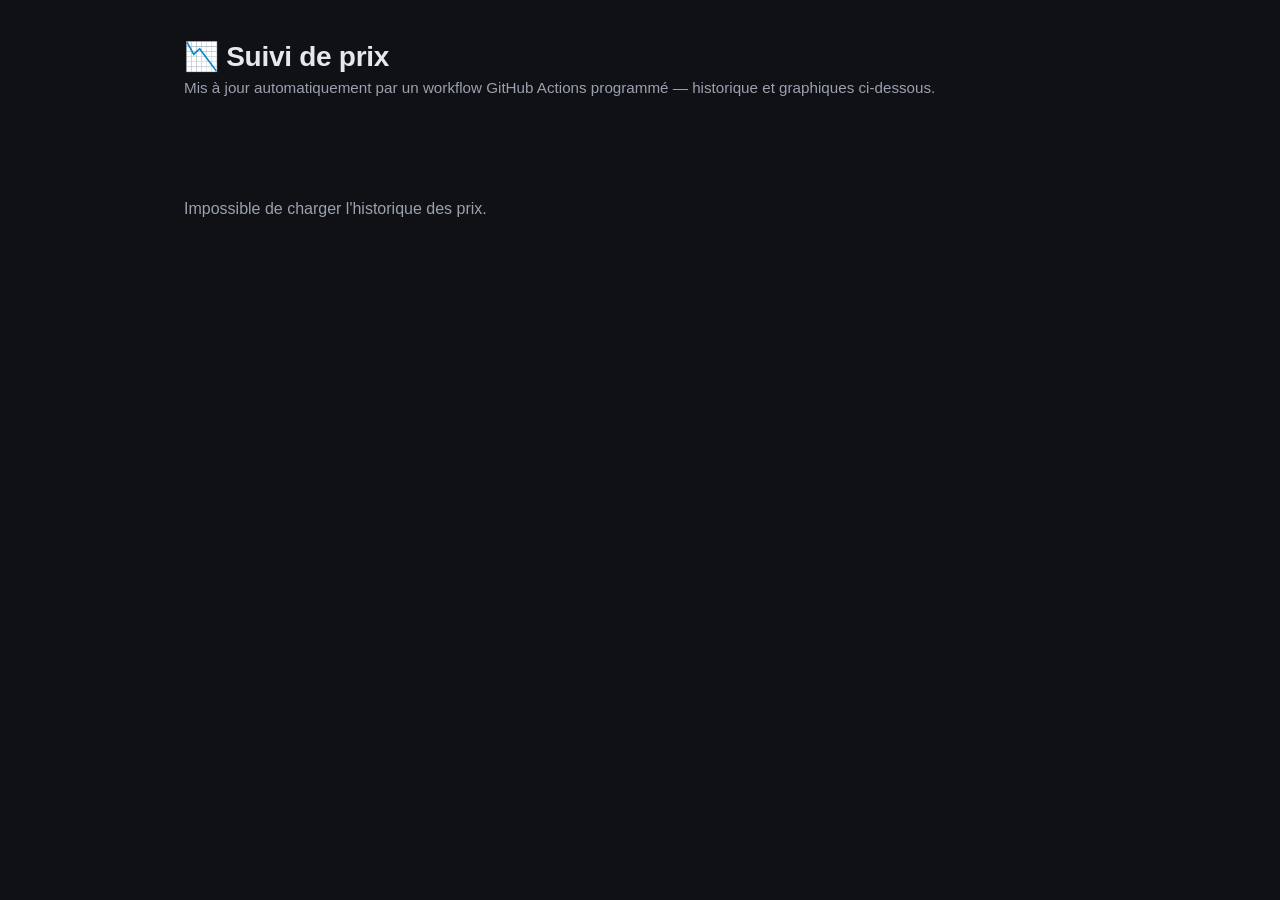
==== docs/index.html @ c9ff73dd "first commit" ====
<!doctype html>
<html lang="fr">
<head>
<meta charset="utf-8" />
<meta name="viewport" content="width=device-width, initial-scale=1" />
<title>Suivi de prix</title>
<style>
  :root {
    --bg: #0f1115;
    --bg-card: #171a21;
    --border: #262b36;
    --text: #e6e8ec;
    --text-soft: #9aa1af;
    --accent-drop: #4ade80;
    --accent-rise: #f87171;
    --accent-flat: #7c8394;
  }
  * { box-sizing: border-box; }
  body {
    margin: 0;
    background: var(--bg);
    color: var(--text);
    font-family: -apple-system, BlinkMacSystemFont, "Segoe UI", Inter, sans-serif;
  }
  header {
    padding: 2.5rem 1.5rem 1.5rem;
    max-width: 960px;
    margin: 0 auto;
  }
  header h1 {
    margin: 0 0 0.4rem;
    font-size: 1.75rem;
    letter-spacing: -0.01em;
  }
  header p {
    margin: 0;
    color: var(--text-soft);
    font-size: 0.95rem;
  }
  main {
    max-width: 960px;
    margin: 0 auto;
    padding: 0 1.5rem 3rem;
    display: grid;
    gap: 1rem;
    grid-template-columns: repeat(auto-fill, minmax(300px, 1fr));
  }
  .card {
    background: var(--bg-card);
    border: 1px solid var(--border);
    border-radius: 12px;
    padding: 1.25rem;
    display: flex;
    flex-direction: column;
    gap: 0.6rem;
  }
  .card h2 {
    margin: 0;
    font-size: 1rem;
    font-weight: 600;
  }
  .card a {
    color: inherit;
    text-decoration: none;
  }
  .card a:hover {
    text-decoration: underline;
  }
  .price-row {
    display: flex;
    align-items: baseline;
    gap: 0.5rem;
  }
  .price {
    font-size: 1.6rem;
    font-weight: 700;
  }
  .delta {
    font-size: 0.85rem;
    font-weight: 600;
  }
  .delta.drop { color: var(--accent-drop); }
  .delta.rise { color: var(--accent-rise); }
  .delta.flat { color: var(--accent-flat); }
  .meta {
    font-size: 0.8rem;
    color: var(--text-soft);
  }
  svg.sparkline {
    width: 100%;
    height: 48px;
    display: block;
  }
  .empty, .error {
    max-width: 960px;
    margin: 2rem auto;
    padding: 0 1.5rem;
    color: var(--text-soft);
  }
</style>
</head>
<body>
  <header>
    <h1>📉 Suivi de prix</h1>
    <p>Mis à jour automatiquement par un workflow GitHub Actions programmé — historique et graphiques ci-dessous.</p>
  </header>
  <main id="products"></main>
  <p class="empty" id="empty-state" hidden>Aucun produit suivi pour l'instant — le premier run programmé remplira cette page.</p>
  <p class="error" id="error-state" hidden>Impossible de charger l'historique des prix.</p>

  <script>
    async function loadHistory() {
      try {
        const response = await fetch("./data/price-history.json", { cache: "no-store" });
        if (!response.ok) throw new Error(response.statusText);
        return await response.json();
      } catch (err) {
        document.getElementById("error-state").hidden = false;
        return null;
      }
    }

    function formatPrice(value, currency) {
      const symbols = { EUR: "€", USD: "$", GBP: "£" };
      const symbol = symbols[currency] ?? currency;
      return `${Number(value).toFixed(2)} ${symbol}`;
    }

    function buildSparkline(history) {
      if (history.length < 2) return "";
      const prices = history.map((h) => Number(h.price));
      const min = Math.min(...prices);
      const max = Math.max(...prices);
      const range = max - min || 1;
      const width = 280;
      const height = 40;
      const step = width / (prices.length - 1);
      const points = prices
        .map((p, i) => {
          const x = i * step;
          const y = height - ((p - min) / range) * height;
          return `${x.toFixed(1)},${y.toFixed(1)}`;
        })
        .join(" ");
      const trendUp = prices[prices.length - 1] > prices[0];
      const stroke = trendUp ? "var(--accent-rise)" : "var(--accent-drop)";
      return `<svg class="sparkline" viewBox="0 0 ${width} ${height}" preserveAspectRatio="none">
        <polyline points="${points}" fill="none" stroke="${stroke}" stroke-width="2" stroke-linejoin="round" stroke-linecap="round" />
      </svg>`;
    }

    function renderProduct(id, data) {
      const history = data.history ?? [];
      const current = history.at(-1);
      const previous = history.at(-2);
      let deltaHtml = "";
      if (current && previous) {
        const diff = Number(current.price) - Number(previous.price);
        const cls = diff < 0 ? "drop" : diff > 0 ? "rise" : "flat";
        const sign = diff > 0 ? "+" : "";
        deltaHtml = `<span class="delta ${cls}">${sign}${diff.toFixed(2)}</span>`;
      }
      const priceHtml = current
        ? `<span class="price">${formatPrice(current.price, data.currency)}</span>`
        : `<span class="price">—</span>`;
      const checked = data.last_checked
        ? new Date(data.last_checked).toLocaleString("fr-FR")
        : "jamais";

      const card = document.createElement("div");
      card.className = "card";
      card.innerHTML = `
        <h2><a href="${data.url}" target="_blank" rel="noopener">${data.name ?? id}</a></h2>
        <div class="price-row">${priceHtml}${deltaHtml}</div>
        ${buildSparkline(history)}
        <div class="meta">${history.length} relevé(s) · dernière vérification : ${checked}</div>
      `;
      return card;
    }

    loadHistory().then((data) => {
      if (!data) return;
      const ids = Object.keys(data);
      const container = document.getElementById("products");
      if (ids.length === 0) {
        document.getElementById("empty-state").hidden = false;
        return;
      }
      for (const id of ids) {
        container.appendChild(renderProduct(id, data[id]));
      }
    });
  </script>
</body>
</html>
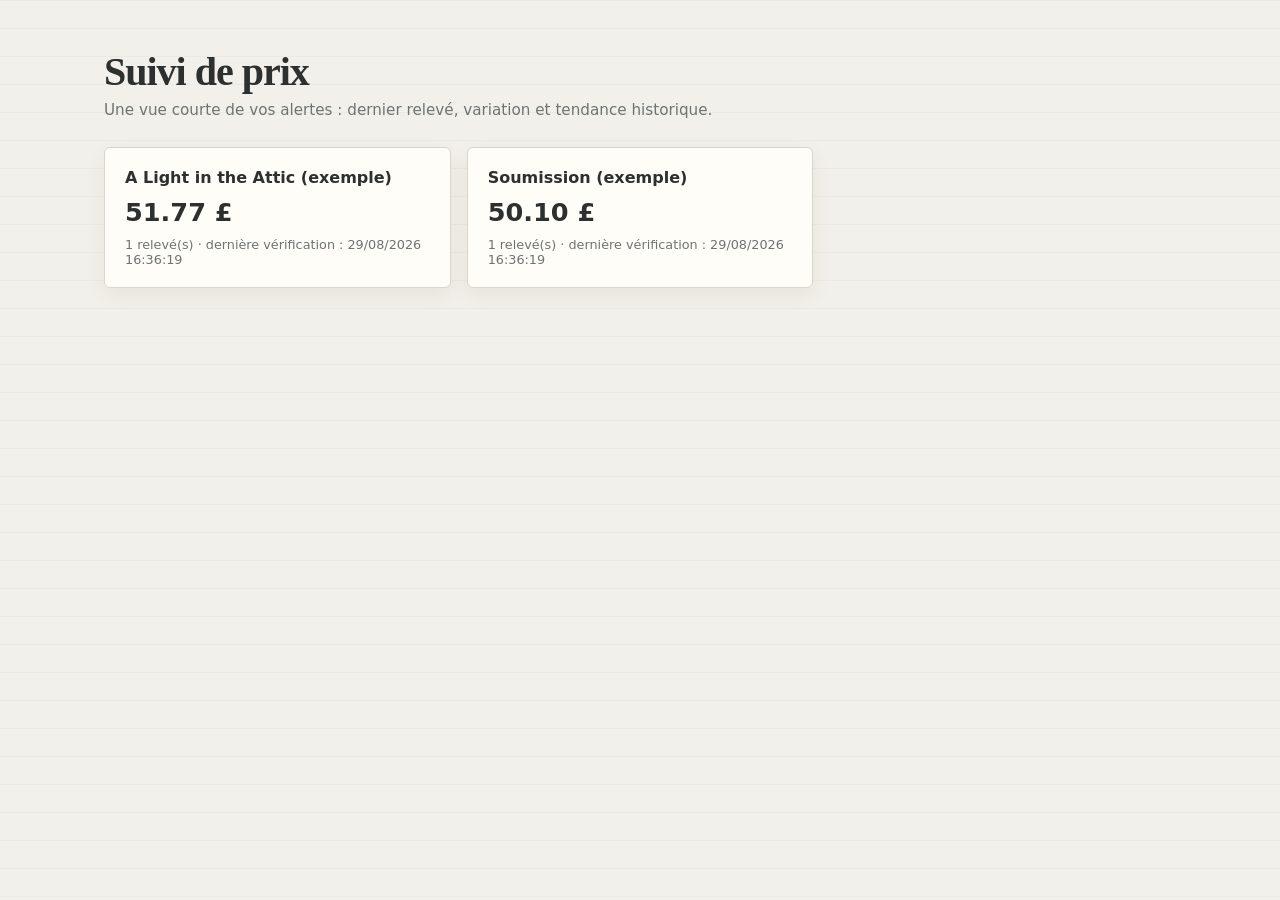
==== commit 49351165: "style: improve price tracker monitoring dashboard" ====
--- a/docs/index.html
+++ b/docs/index.html
@@ -6,31 +6,35 @@
 <title>Suivi de prix</title>
 <style>
   :root {
-    --bg: #0f1115;
-    --bg-card: #171a21;
-    --border: #262b36;
-    --text: #e6e8ec;
-    --text-soft: #9aa1af;
-    --accent-drop: #4ade80;
-    --accent-rise: #f87171;
-    --accent-flat: #7c8394;
+    --bg: #f2f0ea;
+    --bg-card: #fffdf8;
+    --border: #d9d5cb;
+    --text: #2c302f;
+    --text-soft: #6d7471;
+    --accent-drop: #2e7d58;
+    --accent-rise: #b75447;
+    --accent-flat: #7b817d;
+    --accent-watch: #c58a27;
   }
   * { box-sizing: border-box; }
   body {
     margin: 0;
     background: var(--bg);
     color: var(--text);
-    font-family: -apple-system, BlinkMacSystemFont, "Segoe UI", Inter, sans-serif;
+    font-family: Inter, ui-sans-serif, system-ui, -apple-system, "Segoe UI", sans-serif;
+    background-image: linear-gradient(rgba(44, 48, 47, 0.035) 1px, transparent 1px);
+    background-size: 100% 28px;
   }
   header {
-    padding: 2.5rem 1.5rem 1.5rem;
-    max-width: 960px;
+    padding: 3rem 1.5rem 1.75rem;
+    max-width: 1120px;
     margin: 0 auto;
   }
   header h1 {
     margin: 0 0 0.4rem;
-    font-size: 1.75rem;
-    letter-spacing: -0.01em;
+    font-family: Georgia, "Times New Roman", serif;
+    font-size: clamp(1.9rem, 4vw, 2.5rem);
+    letter-spacing: -0.025em;
   }
   header p {
     margin: 0;
@@ -38,7 +42,7 @@
     font-size: 0.95rem;
   }
   main {
-    max-width: 960px;
+    max-width: 1120px;
     margin: 0 auto;
     padding: 0 1.5rem 3rem;
     display: grid;
@@ -48,8 +52,9 @@
   .card {
     background: var(--bg-card);
     border: 1px solid var(--border);
-    border-radius: 12px;
+    border-radius: 6px;
     padding: 1.25rem;
+    box-shadow: 0 8px 20px rgba(72, 65, 49, 0.07);
     display: flex;
     flex-direction: column;
     gap: 0.6rem;
@@ -101,8 +106,8 @@
 </head>
 <body>
   <header>
-    <h1>📉 Suivi de prix</h1>
-    <p>Mis à jour automatiquement par un workflow GitHub Actions programmé — historique et graphiques ci-dessous.</p>
+    <h1>Suivi de prix</h1>
+    <p>Une vue courte de vos alertes : dernier relevé, variation et tendance historique.</p>
   </header>
   <main id="products"></main>
   <p class="empty" id="empty-state" hidden>Aucun produit suivi pour l'instant — le premier run programmé remplira cette page.</p>
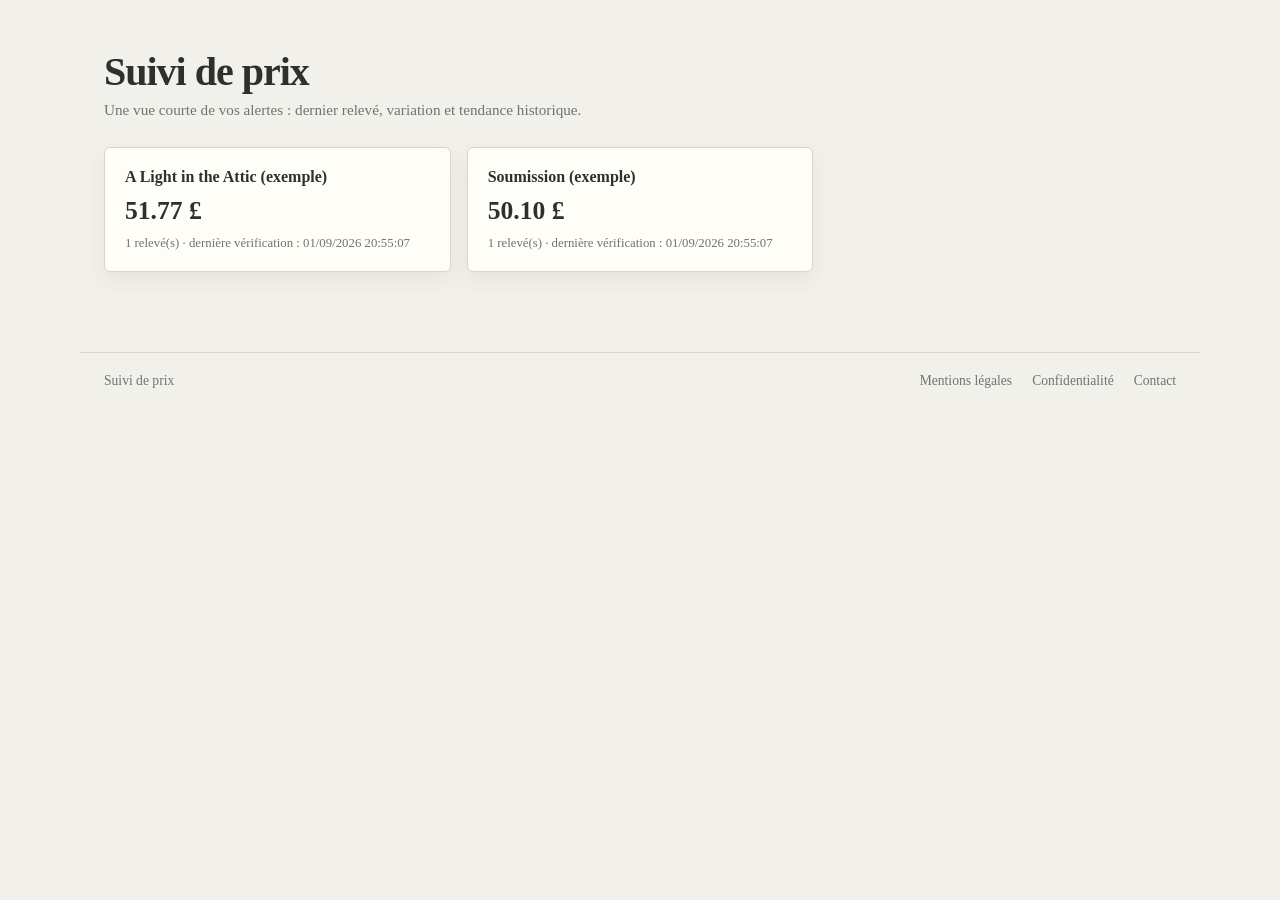
==== commit 69ab18ae: "update" ====
--- a/docs/index.html
+++ b/docs/index.html
@@ -15,15 +15,14 @@
     --accent-rise: #b75447;
     --accent-flat: #7b817d;
     --accent-watch: #c58a27;
+    --card-shadow: rgba(72, 65, 49, 0.07);
   }
   * { box-sizing: border-box; }
   body {
     margin: 0;
     background: var(--bg);
     color: var(--text);
-    font-family: Inter, ui-sans-serif, system-ui, -apple-system, "Segoe UI", sans-serif;
-    background-image: linear-gradient(rgba(44, 48, 47, 0.035) 1px, transparent 1px);
-    background-size: 100% 28px;
+    font-family: Georgia, "Times New Roman", serif;
   }
   header {
     padding: 3rem 1.5rem 1.75rem;
@@ -54,7 +53,7 @@
     border: 1px solid var(--border);
     border-radius: 6px;
     padding: 1.25rem;
-    box-shadow: 0 8px 20px rgba(72, 65, 49, 0.07);
+    box-shadow: 0 8px 20px var(--card-shadow);
     display: flex;
     flex-direction: column;
     gap: 0.6rem;
@@ -101,6 +100,32 @@
     margin: 2rem auto;
     padding: 0 1.5rem;
     color: var(--text-soft);
+  }
+  .site-footer {
+    max-width: 1120px;
+    margin: 2rem auto 0;
+    padding: 1.25rem 1.5rem 2rem;
+    border-top: 1px solid var(--border);
+    display: flex;
+    align-items: center;
+    justify-content: space-between;
+    gap: 1rem;
+    flex-wrap: wrap;
+    color: var(--text-soft);
+    font-size: 0.85rem;
+  }
+  .site-footer nav {
+    display: flex;
+    gap: 1.25rem;
+    flex-wrap: wrap;
+  }
+  .site-footer a {
+    color: var(--text-soft);
+    text-decoration: none;
+  }
+  .site-footer a:hover {
+    color: var(--text);
+    text-decoration: underline;
   }
 </style>
 </head>
@@ -112,6 +137,15 @@
   <main id="products"></main>
   <p class="empty" id="empty-state" hidden>Aucun produit suivi pour l'instant — le premier run programmé remplira cette page.</p>
   <p class="error" id="error-state" hidden>Impossible de charger l'historique des prix.</p>
+
+  <footer class="site-footer">
+    <span>Suivi de prix</span>
+    <nav aria-label="Liens légaux">
+      <a href="./mentions-legales.html">Mentions légales</a>
+      <a href="./confidentialite.html">Confidentialité</a>
+      <a href="./contact.html">Contact</a>
+    </nav>
+  </footer>
 
   <script>
     async function loadHistory() {
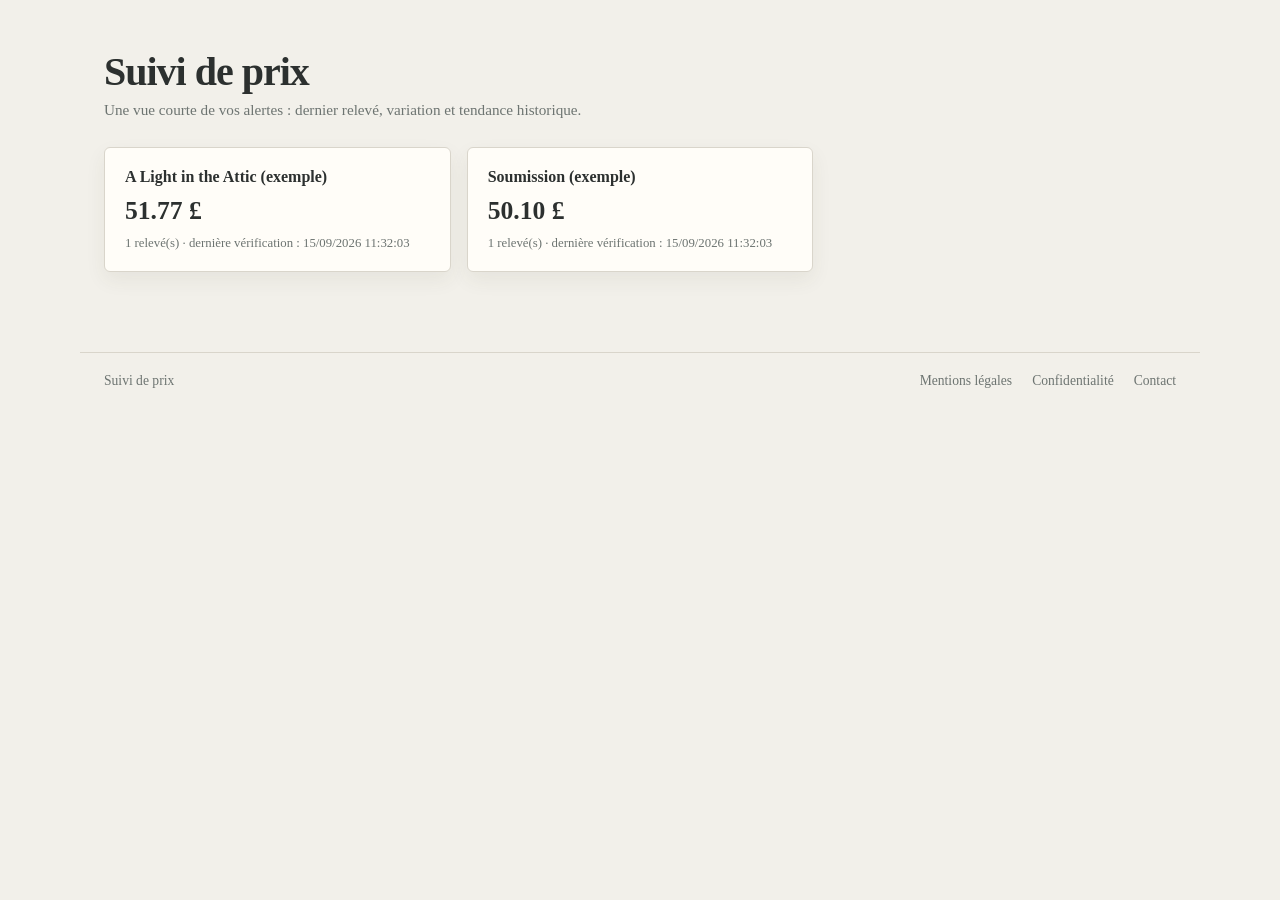
==== commit 3de86827: "fix: XSS in docs, filter recommend prices, remove dead alert_mode, add tests - docs/index.html: add " ====
--- a/docs/index.html
+++ b/docs/index.html
@@ -148,6 +148,15 @@
   </footer>
 
   <script>
+    function esc(value) {
+      return String(value)
+        .replaceAll("&", "&amp;")
+        .replaceAll("<", "&lt;")
+        .replaceAll(">", "&gt;")
+        .replaceAll('"', "&quot;")
+        .replaceAll("'", "&#39;");
+    }
+
     async function loadHistory() {
       try {
         const response = await fetch("./data/price-history.json", { cache: "no-store" });
@@ -209,7 +218,7 @@
       const card = document.createElement("div");
       card.className = "card";
       card.innerHTML = `
-        <h2><a href="${data.url}" target="_blank" rel="noopener">${data.name ?? id}</a></h2>
+        <h2><a href="${esc(data.url)}" target="_blank" rel="noopener">${esc(data.name ?? id)}</a></h2>
         <div class="price-row">${priceHtml}${deltaHtml}</div>
         ${buildSparkline(history)}
         <div class="meta">${history.length} relevé(s) · dernière vérification : ${checked}</div>
